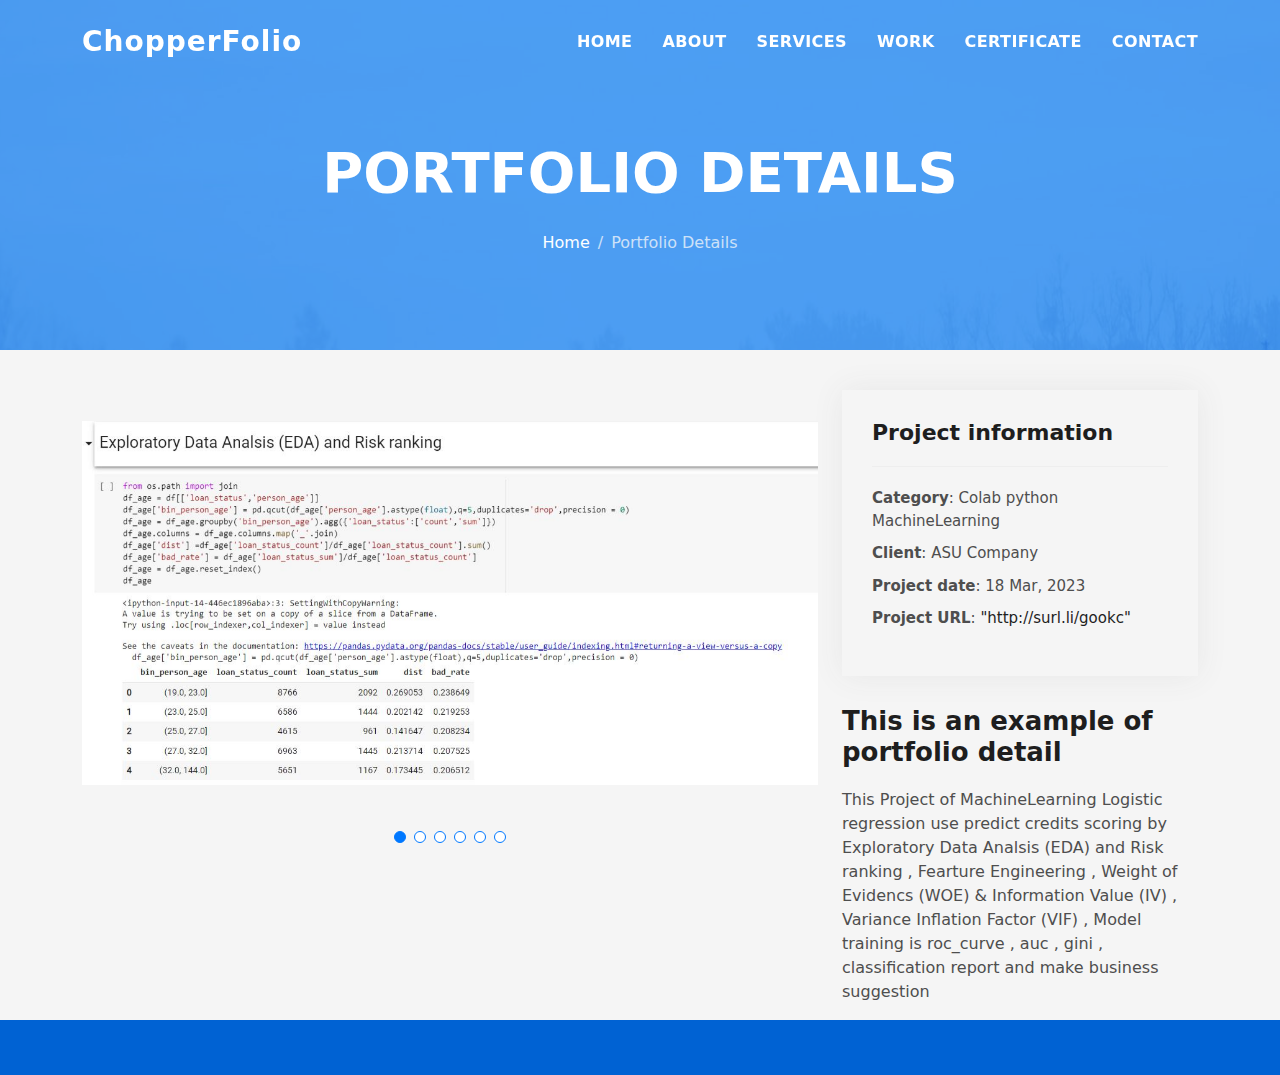
==== colab-python.html @ 584f1929 "Update colab-python.html" ====
<!DOCTYPE html>
<html lang="en">

<head>
  <meta charset="utf-8">
  <meta content="width=device-width, initial-scale=1.0" name="viewport">

  <title>DevFolio Bootstrap Portfolio Template - Portfolio Details</title>
  <meta content="" name="description">
  <meta content="" name="keywords">

  <!-- Favicons -->
  <link href="assets/img/favicon.png" rel="icon">
  <link href="assets/img/apple-touch-icon.png" rel="apple-touch-icon">

  <!-- Vendor CSS Files -->
  <link href="assets/vendor/bootstrap/css/bootstrap.min.css" rel="stylesheet">
  <link href="assets/vendor/bootstrap-icons/bootstrap-icons.css" rel="stylesheet">
  <link href="assets/vendor/glightbox/css/glightbox.min.css" rel="stylesheet">
  <link href="assets/vendor/swiper/swiper-bundle.min.css" rel="stylesheet">

  <!-- Template Main CSS File -->
  <link href="assets/css/style.css" rel="stylesheet">

  <!-- =======================================================
  * Template Name: DevFolio - v4.10.0
  * Template URL: https://bootstrapmade.com/devfolio-bootstrap-portfolio-html-template/
  * Author: BootstrapMade.com
  * License: https://bootstrapmade.com/license/
  ======================================================== -->
</head>

<body>

  <!-- ======= Header ======= -->
  <header id="header" class="fixed-top">
    <div class="container d-flex align-items-center justify-content-between">

      <h1 class="logo"><a href="index.html">ChopperFolio</a></h1>
      <!-- Uncomment below if you prefer to use an image logo -->
      <!-- <a href="index.html" class="logo"><img src="assets/img/logo.png" alt="" class="img-fluid"></a>-->

      <nav id="navbar" class="navbar">
        <ul>
          <li><a class="nav-link scrollto " href="#hero">Home</a></li>
          <li><a class="nav-link scrollto" href="#about">About</a></li>
          <li><a class="nav-link scrollto" href="#services">Services</a></li>
          <li><a class="nav-link scrollto " href="#work">Work</a></li>
          <li><a class="nav-link scrollto " href="#blog">CERTIFICATE</a></li>
          <!--li class="dropdown"><a href="#"><span>Drop Down</span> <i class="bi bi-chevron-down"></i></a>
            <ul>
              <li><a href="#">Drop Down 1</a></li>
              <li class="dropdown"><a href="#"><span>Deep Drop Down</span> <i class="bi bi-chevron-right"></i></a>
                <ul>
                  <li><a href="#">Deep Drop Down 1</a></li>
                  <li><a href="#">Deep Drop Down 2</a></li>
                  <li><a href="#">Deep Drop Down 3</a></li>
                  <li><a href="#">Deep Drop Down 4</a></li>
                  <li><a href="#">Deep Drop Down 5</a></li>
                </ul>
              </li>
              <li><a href="#">Drop Down 2</a></li>
              <li><a href="#">Drop Down 3</a></li>
              <li><a href="#">Drop Down 4</a></li>
            </ul>
          </li-->
          <li><a class="nav-link scrollto" href="#contact">Contact</a></li>
        </ul>
        <i class="bi bi-list mobile-nav-toggle"></i>
      </nav><!-- .navbar -->

    </div>
  </header><!-- End Header -->

  <div class="hero hero-single route bg-image" style="background-image: url(assets/img/overlay-bg.jpg)">
    <div class="overlay-mf"></div>
    <div class="hero-content display-table">
      <div class="table-cell">
        <div class="container">
          <h2 class="hero-title mb-4">Portfolio Details</h2>
          <ol class="breadcrumb d-flex justify-content-center">
            <li class="breadcrumb-item">
              <a href="#">Home</a>
            </li>
            <li class="breadcrumb-item active">Portfolio Details</li>
          </ol>
        </div>
      </div>
    </div>
  </div>

  <main id="main">

    <!-- ======= Portfolio Details Section ======= -->
    <section id="portfolio-details" class="portfolio-details">
      <div class="container">

        <div class="row gy-4">

          <div class="col-lg-8">
            <div class="portfolio-details-slider swiper">
              <div class="swiper-wrapper align-items-center">

                <div class="swiper-slide">
                  <img src="assets/img/EDA&Risk1.jpg" alt="">
                </div>

                <div class="swiper-slide">
                  <img src="assets/img/Feature_eng1.jpg" alt="">
                </div>

                <div class="swiper-slide">
                  <img src="assets/img/IV_predict1.jpg" alt="">
                </div>

                <div class="swiper-slide">
                  <img src="assets/img/VIF Factor1.jpg" alt="">
                </div>

                <div class="swiper-slide">
                  <img src="assets/img/report1.jpg" alt="">
                </div>

                <div class="swiper-slide">
                  <img src="assets/img/suggest1.jpg" alt="">
                </div>

              </div>
              <div class="swiper-pagination"></div>
            </div>
          </div>

          <div class="col-lg-4">
            <div class="portfolio-info">
              <h3>Project information</h3>
              <ul>
                <li><strong>Category</strong>: Colab python MachineLearning</li>
                <li><strong>Client</strong>: ASU Company</li>
                <li><strong>Project date</strong>: 18 Mar, 2023</li>
                <li><strong>Project URL</strong>: <a href=>"http://surl.li/gookc"</a></li>
              </ul>
            </div>
            <div class="portfolio-description">
              <h2>This is an example of portfolio detail</h2>
              <p>
                This Project of MachineLearning Logistic regression use predict credits scoring by Exploratory Data Analsis (EDA) and Risk ranking , Fearture Engineering , 
                Weight of Evidencs (WOE) & Information Value (IV) , Variance Inflation Factor (VIF) , Model training is roc_curve , auc , gini , classification report and make
                business suggestion
              </p>
            </div>
          </div>

        </div>

      </div>
    </section><!-- End Portfolio Details Section -->

  </main><!-- End #main -->

  <!-- ======= Footer ======= -->
  <footer>
    <div class="container">
      <div class="row">
        <div class="col-sm-12">
          <div class="copyright-box">
            <p class="copyright"><strong></strong></p>
            <div class="credits"><a href=""></a>
            </div>
          </div>
        </div>
      </div>
    </div>
  </footer><!-- End  Footer -->

  <div id="preloader"></div>
  <a href="#" class="back-to-top d-flex align-items-center justify-content-center"><i class="bi bi-arrow-up-short"></i></a>

  <!-- Vendor JS Files -->
  <script src="assets/vendor/purecounter/purecounter_vanilla.js"></script>
  <script src="assets/vendor/bootstrap/js/bootstrap.bundle.min.js"></script>
  <script src="assets/vendor/glightbox/js/glightbox.min.js"></script>
  <script src="assets/vendor/swiper/swiper-bundle.min.js"></script>
  <script src="assets/vendor/typed.js/typed.min.js"></script>
  <script src="assets/vendor/php-email-form/validate.js"></script>

  <!-- Template Main JS File -->
  <script src="assets/js/main.js"></script>

</body>

</html>
---- assets/css/style.css ----
/**
* Template Name: DevFolio - v4.10.0
* Template URL: https://bootstrapmade.com/devfolio-bootstrap-portfolio-html-template/
* Author: BootstrapMade.com
* License: https://bootstrapmade.com/license/
*/

/*--------------------------------------------------------------
# General
--------------------------------------------------------------*/
body {
  background-color: #f5f5f5;
  color: #4e4e4e;
}

h1,
h2,
h3,
h4,
h5,
h6 {
  color: #1e1e1e;
}

a {
  color: #1e1e1e;
  text-decoration: none;
  transition: all 0.5s ease-in-out;
}

a:hover {
  color: #0078ff;
  text-decoration: none;
  transition: all 0.5s ease-in-out;
}

.p-r {
  position: relative;
}

.color-a {
  text-decoration: none;
  color: #0078ff;
}

.color-d {
  color: #f5f5f5;
}

.color-text-a {
  text-decoration: none;
  color: #4e4e4e;
}

.box-shadow,
.card-blog,
.work-box,
.service-box,
.paralax-mf {
  box-shadow: 0 13px 8px -10px rgba(0, 0, 0, 0.1);
}

.box-shadow-a,
.button:hover {
  text-decoration: none;
  box-shadow: 0 0 0 4px #cde1f8;
}

.display-5 {
  font-size: 2.5rem;
  font-weight: 300;
  line-height: 1.1;
}

.display-6 {
  font-size: 2rem;
  font-weight: 300;
  line-height: 1.1;
}

.avatar {
  width: 32px;
  height: 32px;
  margin-right: 4px;
  overflow: hidden;
}

.bg-image {
  background-repeat: no-repeat;
  background-attachment: fixed;
  background-size: cover;
  background-position: center center;
}

@media (max-width: 1024px) {
  .bg-image {
    background-attachment: scroll;
  }
}

.overlay-mf {
  background-color: #0078ff;
}

.overlay-mf {
  position: absolute;
  top: 0;
  left: 0px;
  padding: 0;
  height: 100%;
  width: 100%;
  opacity: 0.7;
}

.paralax-mf {
  position: relative;
  padding: 8rem 0;
}

.display-table {
  width: 100%;
  height: 100%;
  display: table;
}

.table-cell {
  display: table-cell;
  vertical-align: middle;
}

/*--/ Sections /--*/
.sect-4 {
  padding: 4rem 0;
}

.sect-pt4 {
  padding-top: 4rem;
}

.sect-mt4 {
  margin-top: 4rem;
}

/*--/ Title s /--*/
.title-s {
  font-weight: 600;
  color: #1e1e1e;
  font-size: 1.1rem;
}

/*--/ Title A /--*/
.title-box {
  margin-bottom: 4rem;
}

.title-a {
  text-decoration: none;
  font-size: 3rem;
  font-weight: bold;
  text-transform: uppercase;
}

.subtitle-a {
  text-decoration: none;
  color: #4e4e4e;
}

.line-mf {
  width: 40px;
  height: 5px;
  background-color: #0078ff;
  margin: 0 auto;
}

/*--/ Title Left /--*/
.title-box-2 {
  margin-bottom: 3rem;
}

.title-left {
  font-size: 2rem;
  position: relative;
}

.title-left:before {
  content: "";
  position: absolute;
  height: 3px;
  background-color: #0078ff;
  width: 100px;
  bottom: -12px;
}

/*------/ Box /------*/
.box-pl2 {
  padding-left: 2rem;
}

.box-shadow-full {
  padding: 3rem 1.25rem;
  position: relative;
  background-color: #fff;
  margin-bottom: 3rem;
  z-index: 2;
  box-shadow: 0 1px 1px 0 rgba(0, 0, 0, 0.06), 0 2px 5px 0 rgba(0, 0, 0, 0.2);
}

@media (min-width: 768px) {
  .box-shadow-full {
    padding: 3rem;
  }
}

/*------/ Socials /------*/
.socials {
  padding: 1.5rem 0;
}

.socials ul li {
  display: inline-block;
}

.socials .ico-circle {
  height: 40px;
  width: 40px;
  font-size: 1.2rem;
  border-radius: 50%;
  line-height: 1.6;
  margin: 0 15px 0 0;
  box-shadow: 0 0 0 3px #0078ff;
  transition: all 500ms ease;
}

.socials .ico-circle:hover {
  background-color: #0078ff;
  color: #fff;
  box-shadow: 0 0 0 3px #cde1f8;
  transition: all 500ms ease;
}

/*------/ Ul resect /------*/
.ul-resect,
.widget-tags ul,
.widget-sidebar .list-sidebar,
.box-comments .list-comments,
.blog-wrapper .post-meta ul,
.list-ico,
.socials ul {
  list-style: none;
  padding-left: 0;
  margin-bottom: 0;
}

.list-ico {
  line-height: 2;
}

.list-ico span {
  color: #0078ff;
  margin-right: 10px;
}

/*------/ Ico Circle /------*/
.ico-circle {
  height: 100px;
  width: 100px;
  font-size: 2rem;
  border-radius: 50%;
  line-height: 1.55;
  margin: 0 auto;
  text-align: center;
  box-shadow: 0 0 0 10px #0078ff;
  display: block;
}

/*------/ Owl Carousel /------*/
.owl-theme .owl-dots {
  text-align: center;
  margin-top: 18px;
}

.owl-theme .owl-dots .owl-dot {
  display: inline-block;
}

.owl-theme .owl-dots .owl-dot span {
  width: 18px;
  height: 7px;
  margin: 5px 5px;
  background: #cde1f8;
  border: 0px solid #cde1f8;
  display: block;
  transition: all 0.6s ease-in-out;
  cursor: pointer;
}

.owl-theme .owl-dots .owl-dot:hover span {
  background-color: #cde1f8;
}

.owl-theme .owl-dots .owl-dot.active span {
  background-color: #1B1B1B;
  width: 25px;
}

/*--/ Scrolltop s /--*/
.scrolltop-mf {
  position: relative;
  display: none;
}

.scrolltop-mf span {
  z-index: 999;
  position: fixed;
  width: 42px;
  height: 42px;
  background-color: #0078ff;
  opacity: 0.7;
  font-size: 1.6rem;
  line-height: 1.5;
  text-align: center;
  color: #fff;
  top: auto;
  left: auto;
  right: 30px;
  bottom: 50px;
  cursor: pointer;
  border-radius: 50%;
}

/*--------------------------------------------------------------
# Back to top button
--------------------------------------------------------------*/
.back-to-top {
  position: fixed;
  visibility: hidden;
  opacity: 0;
  right: 15px;
  bottom: 15px;
  z-index: 996;
  background: #0078ff;
  width: 40px;
  height: 40px;
  border-radius: 50px;
  transition: all 0.4s;
}

.back-to-top i {
  font-size: 28px;
  color: #fff;
  line-height: 0;
}

.back-to-top:hover {
  background: #298eff;
  color: #fff;
}

.back-to-top.active {
  visibility: visible;
  opacity: 1;
}

/*------/ Prelaoder /------*/
#preloader {
  position: fixed;
  top: 0;
  left: 0;
  right: 0;
  bottom: 0;
  z-index: 9999;
  overflow: hidden;
  background: #fff;
}

#preloader:before {
  content: "";
  position: fixed;
  top: calc(50% - 30px);
  left: calc(50% - 30px);
  border: 6px solid #f2f2f2;
  border-top: 6px solid #0078ff;
  border-radius: 50%;
  width: 60px;
  height: 60px;
  -webkit-animation: animate-preloader 1s linear infinite;
  animation: animate-preloader 1s linear infinite;
}

@-webkit-keyframes animate-preloader {
  0% {
    transform: rotate(0deg);
  }

  100% {
    transform: rotate(360deg);
  }
}

@keyframes animate-preloader {
  0% {
    transform: rotate(0deg);
  }

  100% {
    transform: rotate(360deg);
  }
}

/*------/ Button /------*/
.button {
  display: inline-block;
  padding: 0.3rem 0.6rem;
  text-align: center;
  vertical-align: middle;
  -webkit-user-select: none;
  -moz-user-select: none;
  user-select: none;
  font-size: 1rem;
  border-radius: 0.3rem;
  border: 1px solid transparent;
  transition: all 500ms ease;
  cursor: pointer;
}

.button:focus {
  outline: 0;
}

.button:hover {
  background-color: #0062d3;
  color: #fff;
  transition: all 500ms ease;
}

.button-a {
  text-decoration: none;
  background-color: #0078ff;
  color: #fff;
  border-color: #cde1f8;
}

.button-big {
  padding: 0.9rem 2.3rem;
  font-size: 1.2rem;
}

.button-rouded {
  border-radius: 5rem;
}

.btn-lg {
  padding: 0.5rem 1rem;
  font-size: 1.25rem;
  line-height: 1.5;
  border-radius: 0.3rem;
}

/*--------------------------------------------------------------
# Header
--------------------------------------------------------------*/
#header {
  transition: all 0.5s;
  z-index: 997;
  padding: 20px 0;
}

#header .logo {
  font-size: 28px;
  margin: 0;
  padding: 0;
  font-weight: 600;
  letter-spacing: 1px;
}

#header .logo a {
  color: #fff;
}

#header .logo img {
  max-height: 40px;
}

#header.header-scrolled {
  background: rgba(0, 0, 0, 0.9);
  padding: 12px 0;
}

/*--------------------------------------------------------------
# Navigation Menu
--------------------------------------------------------------*/
/**
* Desktop Navigation 
*/
.navbar {
  padding: 0;
}

.navbar ul {
  margin: 0;
  padding: 0;
  display: flex;
  list-style: none;
  align-items: center;
}

.navbar li {
  position: relative;
}

.navbar>ul>li {
  white-space: nowrap;
  padding: 10px 0 10px 30px;
}

.navbar a,
.navbar a:focus {
  display: flex;
  align-items: center;
  justify-content: space-between;
  color: #fff;
  font-size: 16px;
  font-weight: 600;
  padding: 0;
  white-space: nowrap;
  transition: 0.3s;
  letter-spacing: 0.4px;
  position: relative;
  text-transform: uppercase;
}

.navbar a i,
.navbar a:focus i {
  font-size: 12px;
  line-height: 0;
  margin-left: 5px;
}

.navbar>ul>li>a:before {
  content: "";
  position: absolute;
  width: 100%;
  height: 2px;
  bottom: -6px;
  left: 0;
  width: 0;
  background-color: #fff;
  visibility: hidden;
  transition: all 0.3s ease-in-out 0s;
}

.navbar a:hover:before,
.navbar li:hover>a:before,
.navbar .active:before {
  visibility: visible;
  width: 80%;
}

.navbar a:hover,
.navbar .active,
.navbar .active:focus,
.navbar li:hover>a {
  color: #fff;
}

.navbar .dropdown ul {
  display: block;
  position: absolute;
  left: 30px;
  top: calc(100% + 30px);
  margin: 0;
  padding: 10px 0;
  z-index: 99;
  opacity: 0;
  visibility: hidden;
  background: #fff;
  box-shadow: 0px 0px 30px rgba(127, 137, 161, 0.25);
  transition: 0.3s;
}

.navbar .dropdown ul li {
  min-width: 200px;
}

.navbar .dropdown ul a {
  padding: 10px 20px;
  font-size: 14px;
  text-transform: none;
  color: #4e4e4e;
}

.navbar .dropdown ul a i {
  font-size: 12px;
}

.navbar .dropdown ul a:hover,
.navbar .dropdown ul .active:hover,
.navbar .dropdown ul li:hover>a {
  color: #0078ff;
}

.navbar .dropdown:hover>ul {
  opacity: 1;
  top: 100%;
  visibility: visible;
}

.navbar .dropdown .dropdown ul {
  top: 0;
  left: calc(100% - 30px);
  visibility: hidden;
}

.navbar .dropdown .dropdown:hover>ul {
  opacity: 1;
  top: 0;
  left: 100%;
  visibility: visible;
}

@media (max-width: 1366px) {
  .navbar .dropdown .dropdown ul {
    left: -90%;
  }

  .navbar .dropdown .dropdown:hover>ul {
    left: -100%;
  }
}

/**
* Mobile Navigation 
*/
.mobile-nav-toggle {
  color: #fff;
  font-size: 28px;
  cursor: pointer;
  display: none;
  line-height: 0;
  transition: 0.5s;
}

@media (max-width: 991px) {
  .mobile-nav-toggle {
    display: block;
  }

  .navbar ul {
    display: none;
  }
}

.navbar-mobile {
  position: fixed;
  overflow: hidden;
  top: 0;
  right: 0;
  left: 0;
  bottom: 0;
  background: rgba(78, 78, 78, 0.9);
  transition: 0.3s;
  z-index: 999;
}

.navbar-mobile .mobile-nav-toggle {
  position: absolute;
  top: 15px;
  right: 15px;
}

.navbar-mobile ul {
  display: block;
  position: absolute;
  top: 55px;
  right: 15px;
  bottom: 15px;
  left: 15px;
  padding: 10px 0;
  background-color: #fff;
  overflow-y: auto;
  transition: 0.3s;
}

.navbar-mobile>ul>li {
  padding: 0;
}

.navbar-mobile a:hover:before,
.navbar-mobile li:hover>a:before,
.navbar-mobile .active:before {
  visibility: hidden;
}

.navbar-mobile a,
.navbar-mobile a:focus {
  padding: 10px 20px;
  font-size: 15px;
  color: #4e4e4e;
}

.navbar-mobile a:hover,
.navbar-mobile .active,
.navbar-mobile li:hover>a {
  color: #0078ff;
}

.navbar-mobile .getstarted,
.navbar-mobile .getstarted:focus {
  margin: 15px;
}

.navbar-mobile .dropdown ul {
  position: static;
  display: none;
  margin: 10px 20px;
  padding: 10px 0;
  z-index: 99;
  opacity: 1;
  visibility: visible;
  background: #fff;
  box-shadow: 0px 0px 30px rgba(127, 137, 161, 0.25);
}

.navbar-mobile .dropdown ul li {
  min-width: 200px;
}

.navbar-mobile .dropdown ul a {
  padding: 10px 20px;
}

.navbar-mobile .dropdown ul a i {
  font-size: 12px;
}

.navbar-mobile .dropdown ul a:hover,
.navbar-mobile .dropdown ul .active:hover,
.navbar-mobile .dropdown ul li:hover>a {
  color: #0078ff;
}

.navbar-mobile .dropdown>.dropdown-active {
  display: block;
}

/*--------------------------------------------------------------
# Hero Section
--------------------------------------------------------------*/
.hero {
  height: 100vh;
  position: relative;
  color: #fff;
}

.hero .hero-content {
  text-align: center;
  position: absolute;
}

.hero .overlay-itro {
  background-color: rgba(0, 0, 0, 0.6);
  position: absolute;
  top: 0;
  left: 0px;
  padding: 0;
  height: 100%;
  width: 100%;
  opacity: 0.9;
}

.hero .hero-title {
  color: #fff;
  font-weight: 600;
  font-size: 3rem;
}

@media (min-width: 768px) {
  .hero .hero-title {
    font-size: 4.5rem;
  }
}

.hero .hero-subtitle {
  font-size: 1.5rem;
  font-weight: 600;
}

@media (min-width: 768px) {
  .hero .hero-subtitle {
    font-size: 2.5rem;
  }
}

.hero .text-slider-items {
  display: none;
}

.hero-single {
  height: 350px;
}

.hero-single .hero-content {
  margin-top: 30px;
}

.hero-single .hero-title {
  text-transform: uppercase;
  font-size: 3rem;
}

@media (min-width: 768px) {
  .hero-single .hero-title {
    font-size: 3.5rem;
  }
}

.hero-single .breadcrumb {
  background-color: transparent;
  color: #0078ff;
}

.hero-single .breadcrumb .breadcrumb-item:before {
  color: #cde1f8;
}

.hero-single .breadcrumb .breadcrumb-item.active {
  color: #cde1f8;
}

.hero-single .breadcrumb a {
  color: #fff;
}

/*--------------------------------------------------------------
# About
--------------------------------------------------------------*/
.about-mf .box-shadow-full {
  padding-top: 4rem;
  padding-bottom: 4rem;
}

.about-mf .about-img {
  margin-bottom: 2rem;
}

.about-mf .about-img img {
  margin-left: 10px;
}

@media (min-width: 767px) {
  .about-mf .box-pl2 {
    margin-top: 3rem;
    padding-left: 0rem;
  }
}

.skill-mf span {
  color: #4e4e4e;
}

.skill-mf .progress {
  background-color: #cde1f8;
  margin: 0.5rem 0 1.2rem 0;
  border-radius: 0;
  height: 0.7rem;
}

.skill-mf .progress .progress-bar {
  height: 0.7rem;
  background-color: #0078ff;
}

/*--------------------------------------------------------------
# Services
--------------------------------------------------------------*/
.service-box {
  background-color: #fff;
  padding: 2.5rem 1.3rem;
  border-radius: 1rem;
  margin-bottom: 3rem;
  text-align: center;
}

.service-box:hover .ico-circle {
  transition: all 500ms ease;
  color: #fff;
  background-color: #0078ff;
  box-shadow: 0 0 0 10px #cde1f8;
}

.service-box .service-ico {
  margin-bottom: 1rem;
  color: #1e1e1e;
}

.service-box .ico-circle {
  transition: all 500ms ease;
  display: inline-flex;
  align-items: center;
  justify-content: center;
}

.service-box .ico-circle i {
  line-height: 0;
  font-size: 40px;
}

.service-box .s-title {
  font-size: 1.4rem;
  text-transform: uppercase;
  text-align: center;
  padding: 0.4rem 0;
}

.service-box .s-description {
  color: #4e4e4e;
}

/*--------------------------------------------------------------
# Counter
--------------------------------------------------------------*/
.counter-box {
  color: #fff;
  text-align: center;
}

@media (min-width: 577px) {
  .counter-box {
    margin-bottom: 1.8rem;
  }
}

.counter-ico {
  margin-bottom: 1rem;
}

.counter-ico .ico-circle {
  height: 60px;
  width: 60px;
  line-height: 1.5;
  box-shadow: 0 0 0 10px #cde1f8;
}

.counter-num .counter {
  font-size: 2rem;
  margin-bottom: 0;
}

/*--------------------------------------------------------------
# Portfolio
--------------------------------------------------------------*/
.work-box {
  margin-bottom: 3rem;
  -webkit-backface-visibility: hidden;
  backface-visibility: hidden;
  background-color: #fff;
}

.work-box:hover img {
  transform: scale(1.3);
}

.work-img {
  display: block;
  overflow: hidden;
}

.work-img img {
  transition: all 1s;
}

.work-content {
  padding: 2rem 3% 1rem 4%;
}

.work-content .w-more {
  color: #4e4e4e;
  font-size: 0.8rem;
}

.work-content .w-more .w-ctegory {
  color: #0078ff;
}

.work-content .w-like {
  font-size: 2.5rem;
  color: #0078ff;
  float: right;
}

.work-content .w-like a {
  color: #0078ff;
}

.work-content .w-like .num-like {
  font-size: 0.7rem;
}

.w-title {
  font-size: 1.2rem;
}

/*--------------------------------------------------------------
# Portfolio Details
--------------------------------------------------------------*/
.portfolio-details {
  padding-top: 40px;
}

.portfolio-details .portfolio-details-slider img {
  width: 100%;
}

.portfolio-details .portfolio-details-slider .swiper-pagination {
  margin-top: 20px;
  position: relative;
}

.portfolio-details .portfolio-details-slider .swiper-pagination .swiper-pagination-bullet {
  width: 12px;
  height: 12px;
  background-color: #fff;
  opacity: 1;
  border: 1px solid #0078ff;
}

.portfolio-details .portfolio-details-slider .swiper-pagination .swiper-pagination-bullet-active {
  background-color: #0078ff;
}

.portfolio-details .portfolio-info {
  padding: 30px;
  box-shadow: 0px 0 30px rgba(78, 78, 78, 0.08);
}

.portfolio-details .portfolio-info h3 {
  font-size: 22px;
  font-weight: 700;
  margin-bottom: 20px;
  padding-bottom: 20px;
  border-bottom: 1px solid #eee;
}

.portfolio-details .portfolio-info ul {
  list-style: none;
  padding: 0;
  font-size: 15px;
}

.portfolio-details .portfolio-info ul li+li {
  margin-top: 10px;
}

.portfolio-details .portfolio-description {
  padding-top: 30px;
}

.portfolio-details .portfolio-description h2 {
  font-size: 26px;
  font-weight: 700;
  margin-bottom: 20px;
}

.portfolio-details .portfolio-description p {
  padding: 0;
}

/*--------------------------------------------------------------
# Testimonials
--------------------------------------------------------------*/
.testimonial-box {
  color: #fff;
  text-align: center;
}

.testimonial-box .author-test {
  margin-top: 1rem;
}

.testimonial-box .author-test img {
  margin: 0 auto;
}

.testimonial-box .author {
  color: #fff;
  text-transform: uppercase;
  font-weight: 600;
  margin: 1rem 0;
  display: block;
  font-size: 1.4rem;
}

.testimonial-box .comit {
  font-size: 2rem;
  color: #0078ff;
  background-color: #fff;
  width: 52px;
  height: 52px;
  display: block;
  margin: 0 auto;
  border-radius: 50%;
  line-height: 1.6;
}

@media (min-width: 768px) {
  .testimonial-box .description {
    padding: 0 5rem;
  }
}

@media (min-width: 992px) {
  .testimonial-box .description {
    padding: 0 8rem;
  }
}

@media (min-width: 1200px) {
  .testimonial-box .description {
    padding: 0 13rem;
  }
}

.swiper-pagination {
  margin-top: 20px;
  position: relative;
}

.swiper-pagination .swiper-pagination-bullet {
  width: 12px;
  height: 12px;
  background-color: rgba(255, 255, 255, 0.4);
  opacity: 1;
}

.swiper-pagination .swiper-pagination-bullet-active {
  background-color: #fff;
}

/*--------------------------------------------------------------
# Contact
--------------------------------------------------------------*/
.footer-paralax {
  padding: 4rem 0 0 0;
}

.contact-mf {
  margin-top: 4rem;
}

@media (min-width: 767px) {
  .contact-mf .box-pl2 {
    margin-top: 3rem;
    padding-left: 0rem;
  }
}

.php-email-form .error-message {
  display: none;
  color: #fff;
  background: #ed3c0d;
  text-align: center;
  padding: 15px;
  font-weight: 600;
}

.php-email-form .sent-message {
  display: none;
  color: #fff;
  background: #18d26e;
  text-align: center;
  padding: 15px;
  font-weight: 600;
}

.php-email-form .loading {
  display: none;
  background: #fff;
  text-align: center;
  padding: 15px;
}

.php-email-form .loading:before {
  content: "";
  display: inline-block;
  border-radius: 50%;
  width: 24px;
  height: 24px;
  margin: 0 10px -6px 0;
  border: 3px solid #18d26e;
  border-top-color: #eee;
  -webkit-animation: animate-loading 1s linear infinite;
  animation: animate-loading 1s linear infinite;
}

.php-email-form input,
.php-email-form textarea {
  border-radius: 0;
  box-shadow: none;
  font-size: 14px;
}

.php-email-form input:focus,
.php-email-form textarea:focus {
  border-color: #0078ff;
}

.php-email-form input {
  padding: 10px 15px;
}

.php-email-form textarea {
  padding: 12px 15px;
  margin-bottom: 0;
}

.php-email-form button[type=submit] {
  background: #0078ff;
  border: 0;
  padding: 10px 24px;
  color: #fff;
  transition: 0.4s;
}

.php-email-form button[type=submit]:hover {
  background: #3393ff;
}

@-webkit-keyframes animate-loading {
  0% {
    transform: rotate(0deg);
  }

  100% {
    transform: rotate(360deg);
  }
}

@keyframes animate-loading {
  0% {
    transform: rotate(0deg);
  }

  100% {
    transform: rotate(360deg);
  }
}

/*--------------------------------------------------------------
# Blog
--------------------------------------------------------------*/
@media (min-width: 767px) {
  .card-blog {
    margin-bottom: 3rem;
  }
}

.card-blog .card-body {
  position: relative;
}

.card-blog .card-category-box {
  position: absolute;
  text-align: center;
  top: -16px;
  left: 15px;
  right: 15px;
  line-height: 25px;
  overflow: hidden;
}

.card-blog .card-category {
  display: inline-block;
  color: #fff;
  padding: 0 15px 5px;
  overflow: hidden;
  background-color: #0078ff;
  border-radius: 4px;
}

.card-blog .card-category .category {
  color: #fff;
  display: inline-block;
  text-transform: uppercase;
  font-size: 0.7rem;
  letter-spacing: 0.1px;
  margin-bottom: 0;
}

.card-blog .card-title {
  font-size: 1.3rem;
  margin-top: 0.6rem;
}

.card-blog .card-description {
  color: #4e4e4e;
}

.card-blog .post-author {
  display: inline-block;
}

.card-blog .post-date {
  color: #4e4e4e;
  display: inline-block;
  float: right;
}

/*--------------------------------------------------------------
# Blog Single
--------------------------------------------------------------*/
.post-box,
.form-comments,
.box-comments,
.widget-sidebar {
  padding: 2rem;
  background-color: #fff;
  margin-bottom: 3rem;
}

@media (min-width: 768px) {

  .post-box,
  .form-comments,
  .box-comments,
  .widget-sidebar {
    padding: 3rem;
  }
}

.blog-wrapper .article-title {
  font-size: 1.5rem;
}

@media (min-width: 768px) {
  .blog-wrapper .article-title {
    font-size: 1.9rem;
  }
}

.blog-wrapper .post-meta {
  margin: 1rem 0;
}

.blog-wrapper .post-meta ul {
  border-left: 4px solid #0078ff;
  margin-top: 1rem;
}

.blog-wrapper .post-meta ul li {
  display: inline-block;
  margin-left: 15px;
}

.blog-wrapper .post-meta ul a {
  color: #0078ff;
}

.blog-wrapper .post-meta ul span {
  color: #1e1e1e;
}

.blog-wrapper .blockquote {
  border-left: 4px solid #0078ff;
  padding: 18px;
  font-style: italic;
}

/*------/ Comments /------*/
.box-comments .list-comments li {
  padding-bottom: 40px;
}

.box-comments .list-comments .comment-avatar {
  display: table-cell;
  vertical-align: top;
}

.box-comments .list-comments .comment-avatar img {
  width: 80px;
  height: 80px;
}

.box-comments .list-comments .comment-author {
  font-size: 1.3rem;
}

@media (min-width: 768px) {
  .box-comments .list-comments .comment-author {
    font-size: 1.5rem;
  }
}

.box-comments .list-comments .comment-details {
  display: table-cell;
  vertical-align: top;
  padding-left: 25px;
}

.box-comments .list-comments a {
  color: #0078ff;
}

.box-comments .list-comments span {
  color: #1e1e1e;
  font-style: italic;
}

.box-comments .comment-children {
  margin-left: 40px;
}

/*------/ Sidebar /------*/
.widget-sidebar .sidebar-title {
  font-size: 1.6rem;
  font-weight: 600;
  border-left: 5px solid #0078ff;
  padding-left: 15px;
  text-transform: uppercase;
  margin-bottom: 1.5rem;
}

.widget-sidebar .list-sidebar li {
  position: relative;
  padding: 6px 0 6px 24px;
}

.widget-sidebar .list-sidebar li:before {
  position: absolute;
  content: "";
  width: 10px;
  height: 1px;
  left: 0;
  background-color: #0078ff;
  top: 20px;
}

.sidebar-search input {
  background-color: #fff;
  border-radius: 0;
  transition: all 0.5s ease-in-out;
}

.sidebar-search .btn-search {
  background-color: #0078ff;
  border-color: #0078ff;
  border-radius: 0;
  padding-left: 20px;
  padding-right: 20px;
}

.widget-tags ul li {
  display: inline-block;
  background-color: #0078ff;
  padding: 0.2rem 0.6rem;
  margin-bottom: 0.5rem;
  border-radius: 15px;
}

.widget-tags ul li a {
  color: #fff;
}

/*--------------------------------------------------------------
# Footer
--------------------------------------------------------------*/
footer {
  text-align: center;
  color: #fff;
  padding: 25px 0;
  background: #0062d3;
}

footer .copyright {
  margin-bottom: 0.3rem;
}

footer .credits {
  margin-bottom: 0;
}

footer .credits a {
  color: #fff;
}
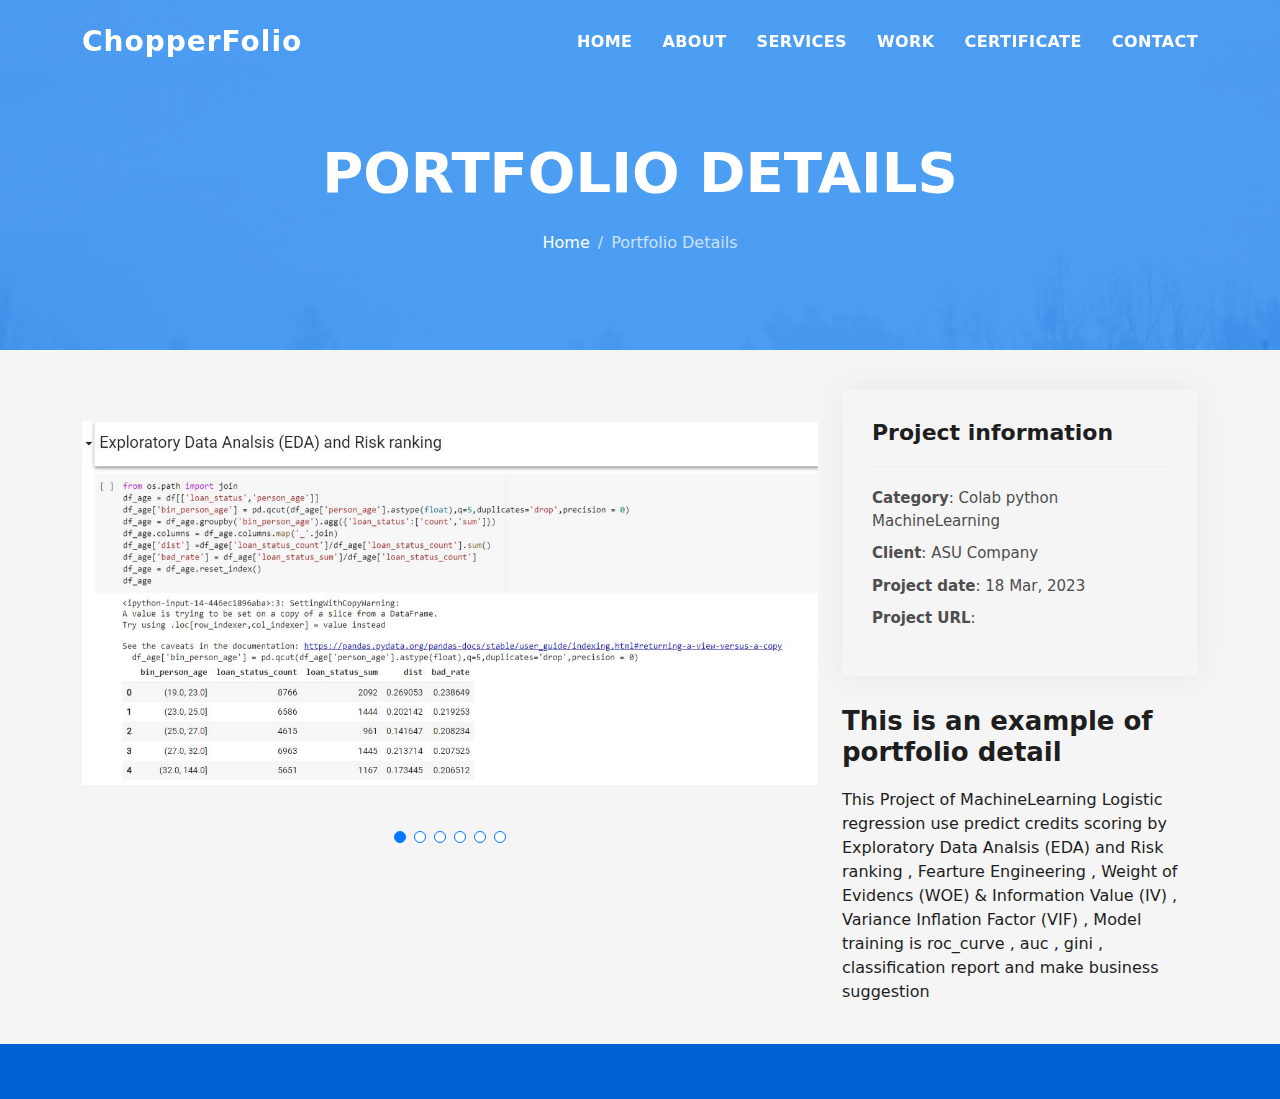
==== commit 96c6762b: "Update colab-python.html" ====
--- a/colab-python.html
+++ b/colab-python.html
@@ -137,7 +137,7 @@
                 <li><strong>Category</strong>: Colab python MachineLearning</li>
                 <li><strong>Client</strong>: ASU Company</li>
                 <li><strong>Project date</strong>: 18 Mar, 2023</li>
-                <li><strong>Project URL</strong>: <a href=>"http://surl.li/gookc"</a></li>
+                <li><strong>Project URL</strong>: <a href="http://surl.li/gookc"></li>
               </ul>
             </div>
             <div class="portfolio-description">
@@ -164,7 +164,8 @@
         <div class="col-sm-12">
           <div class="copyright-box">
             <p class="copyright"><strong></strong></p>
-            <div class="credits"><a href=""></a>
+            <div class="credits">
+              <a href=""></a>
             </div>
           </div>
         </div>
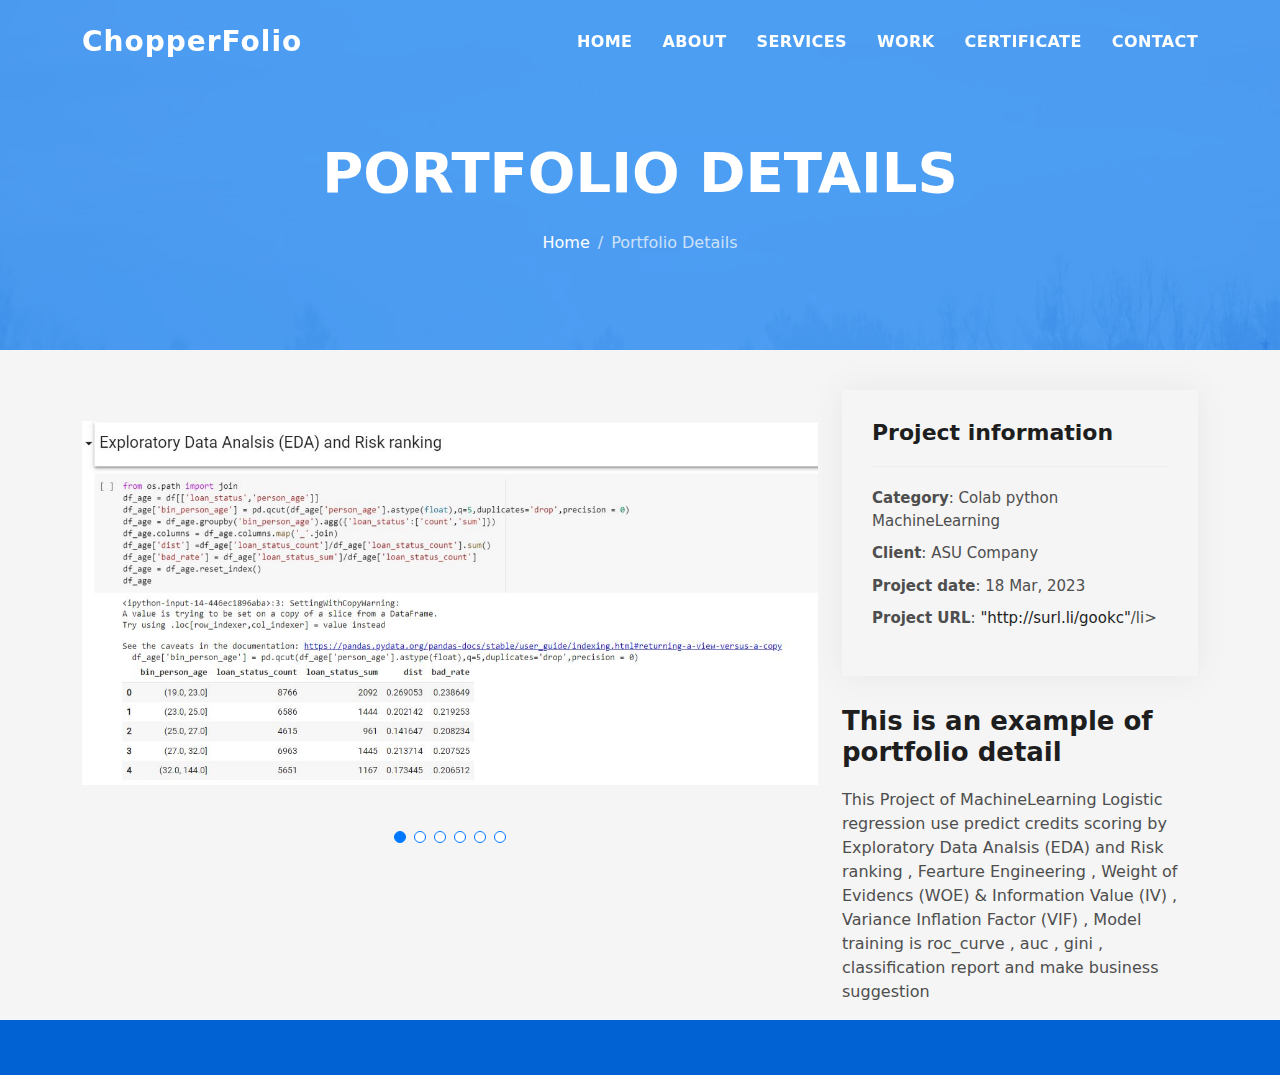
==== commit ad3700e7: "Update colab-python.html" ====
--- a/colab-python.html
+++ b/colab-python.html
@@ -137,7 +137,7 @@
                 <li><strong>Category</strong>: Colab python MachineLearning</li>
                 <li><strong>Client</strong>: ASU Company</li>
                 <li><strong>Project date</strong>: 18 Mar, 2023</li>
-                <li><strong>Project URL</strong>: <a href="http://surl.li/gookc"></li>
+                <li><strong>Project URL</strong>: <a href="http://surl.li/gookc">"http://surl.li/gookc"</a>/li>
               </ul>
             </div>
             <div class="portfolio-description">
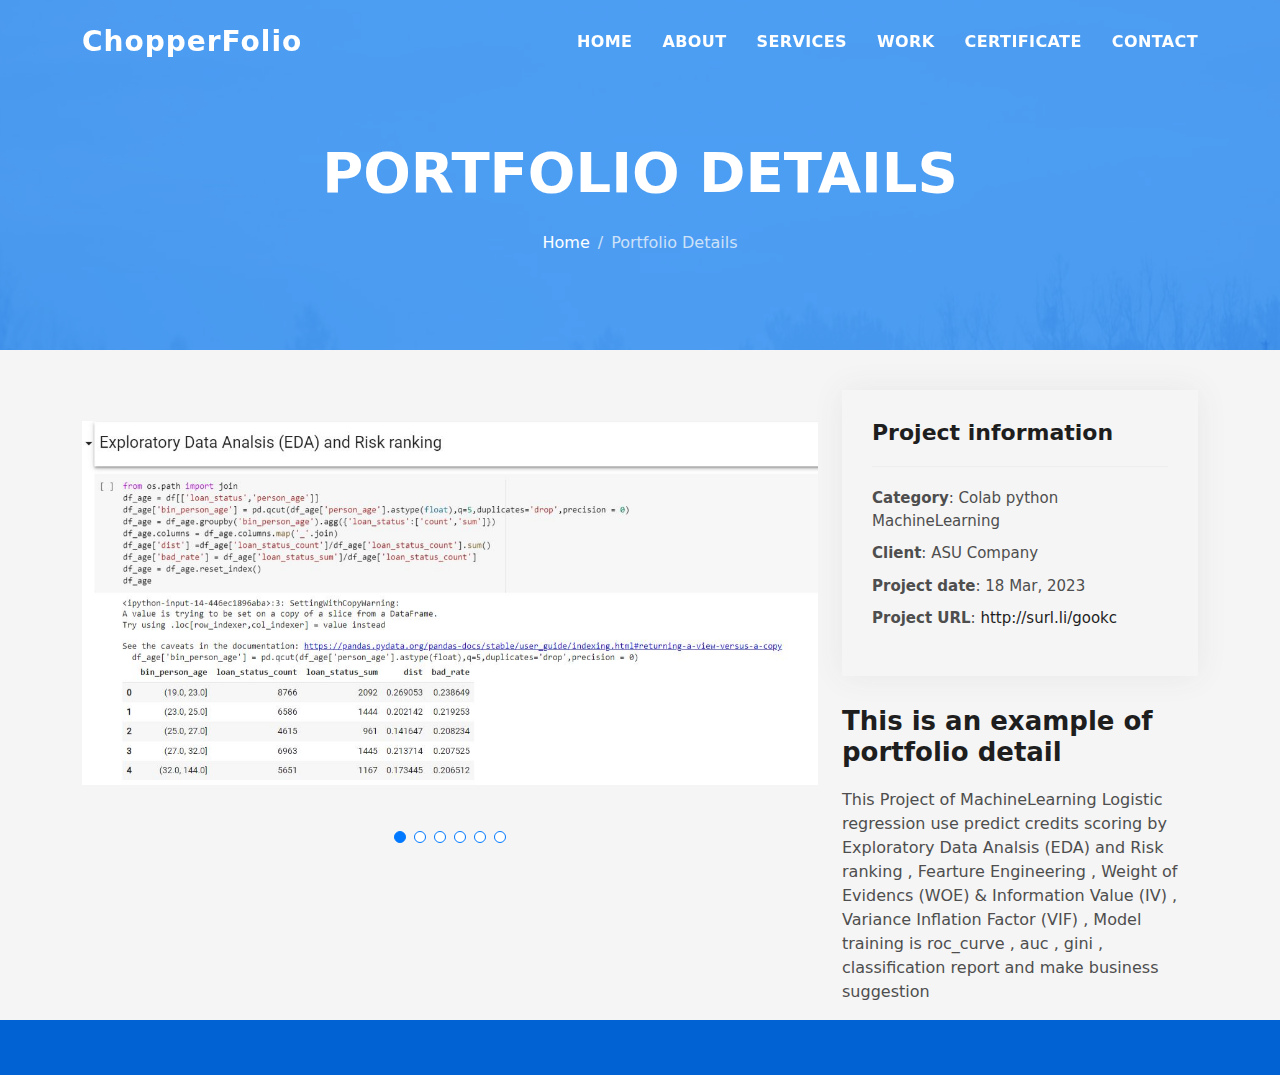
==== commit 3c282c08: "Update colab-python.html" ====
--- a/colab-python.html
+++ b/colab-python.html
@@ -137,7 +137,7 @@
                 <li><strong>Category</strong>: Colab python MachineLearning</li>
                 <li><strong>Client</strong>: ASU Company</li>
                 <li><strong>Project date</strong>: 18 Mar, 2023</li>
-                <li><strong>Project URL</strong>: <a href="http://surl.li/gookc">"http://surl.li/gookc"</a>/li>
+                <li><strong>Project URL</strong>: <a href="http://surl.li/gookc">http://surl.li/gookc</a></li>
               </ul>
             </div>
             <div class="portfolio-description">
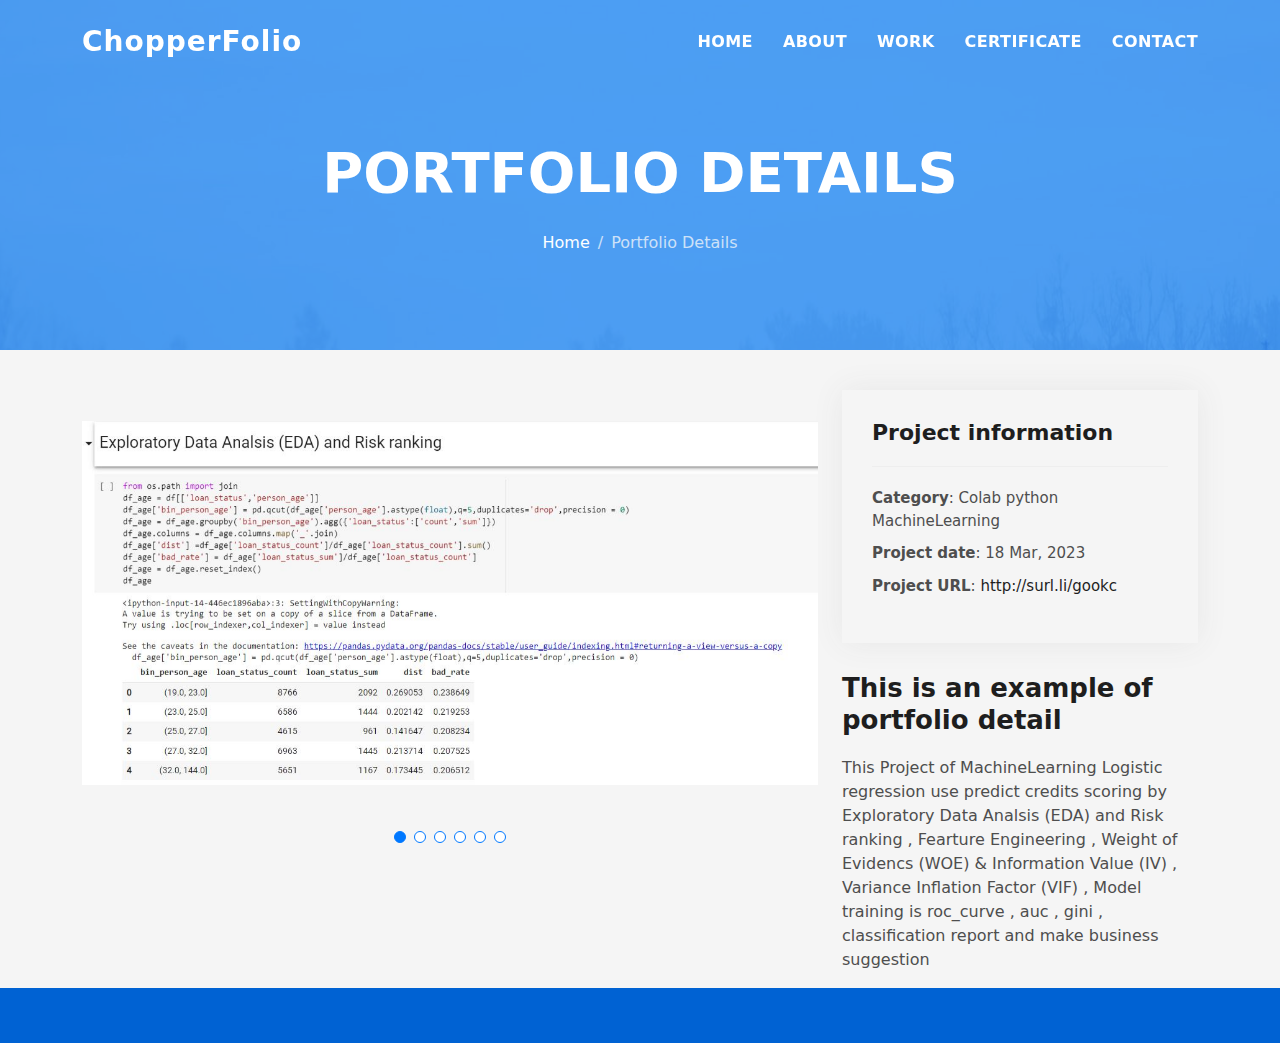
==== commit 35ea754e: "main" ====
--- a/colab-python.html
+++ b/colab-python.html
@@ -44,7 +44,7 @@
         <ul>
           <li><a class="nav-link scrollto " href="#hero">Home</a></li>
           <li><a class="nav-link scrollto" href="#about">About</a></li>
-          <li><a class="nav-link scrollto" href="#services">Services</a></li>
+          <!--li><a class="nav-link scrollto" href="#services">Services</a></li-->
           <li><a class="nav-link scrollto " href="#work">Work</a></li>
           <li><a class="nav-link scrollto " href="#blog">CERTIFICATE</a></li>
           <!--li class="dropdown"><a href="#"><span>Drop Down</span> <i class="bi bi-chevron-down"></i></a>
@@ -135,7 +135,7 @@
               <h3>Project information</h3>
               <ul>
                 <li><strong>Category</strong>: Colab python MachineLearning</li>
-                <li><strong>Client</strong>: ASU Company</li>
+                <!--li><strong>Client</strong>: ASU Company</li-->
                 <li><strong>Project date</strong>: 18 Mar, 2023</li>
                 <li><strong>Project URL</strong>: <a href="http://surl.li/gookc">http://surl.li/gookc</a></li>
               </ul>
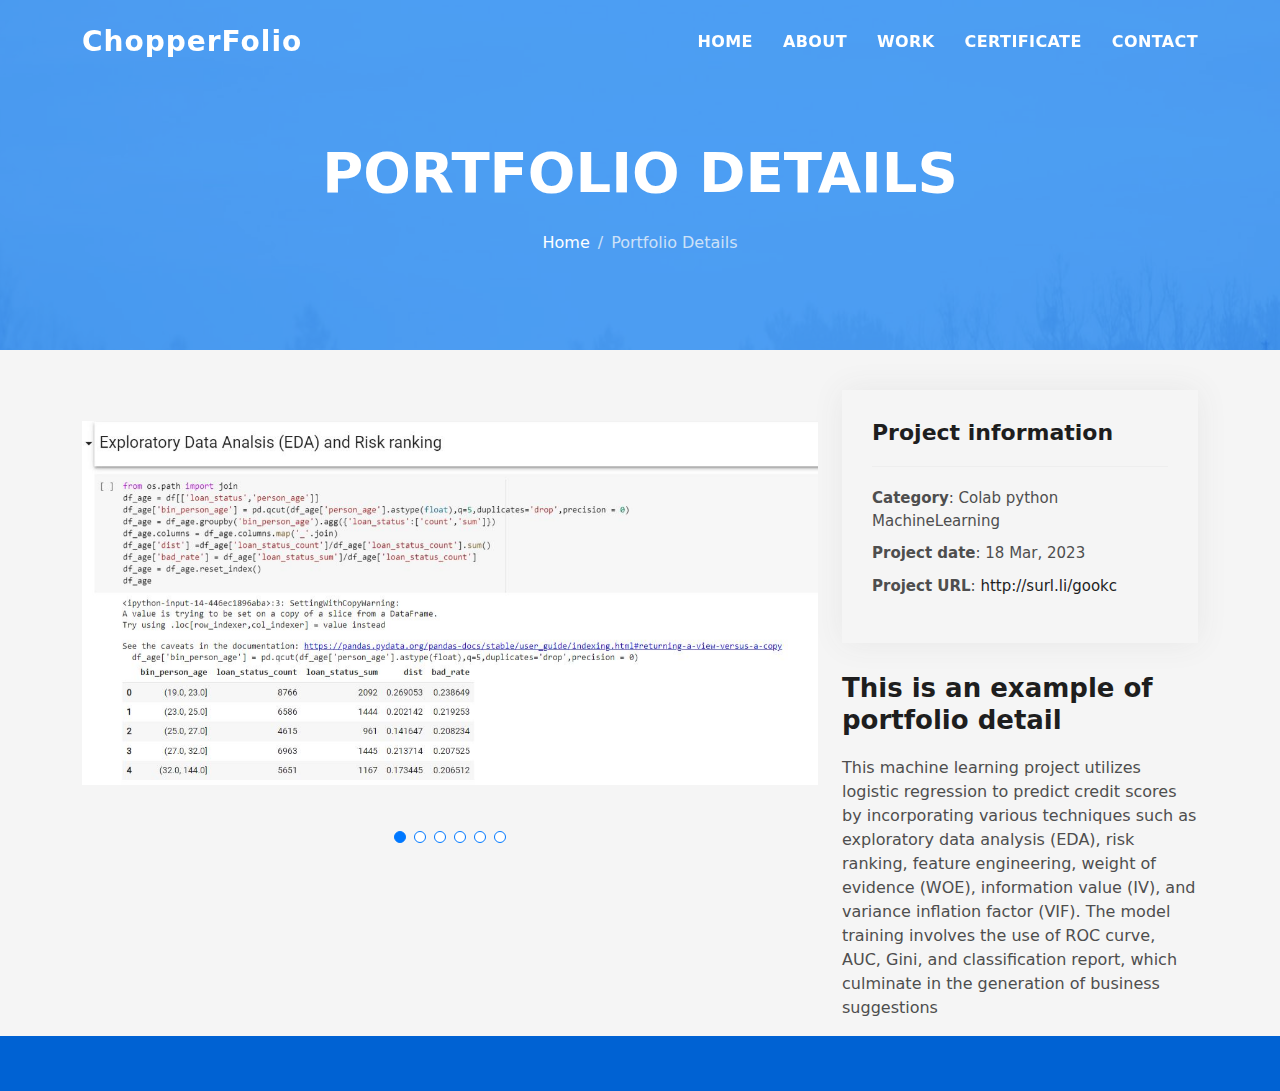
==== commit 079006d2: "Update colab-python.html" ====
--- a/colab-python.html
+++ b/colab-python.html
@@ -143,9 +143,10 @@
             <div class="portfolio-description">
               <h2>This is an example of portfolio detail</h2>
               <p>
-                This Project of MachineLearning Logistic regression use predict credits scoring by Exploratory Data Analsis (EDA) and Risk ranking , Fearture Engineering , 
-                Weight of Evidencs (WOE) & Information Value (IV) , Variance Inflation Factor (VIF) , Model training is roc_curve , auc , gini , classification report and make
-                business suggestion
+                This machine learning project utilizes logistic regression to predict credit scores by incorporating various techniques 
+                such as exploratory data analysis (EDA), risk ranking, feature engineering, weight of evidence (WOE), 
+                information value (IV), and variance inflation factor (VIF). The model training involves the use of ROC curve,
+                AUC, Gini, and classification report, which culminate in the generation of business suggestions
               </p>
             </div>
           </div>
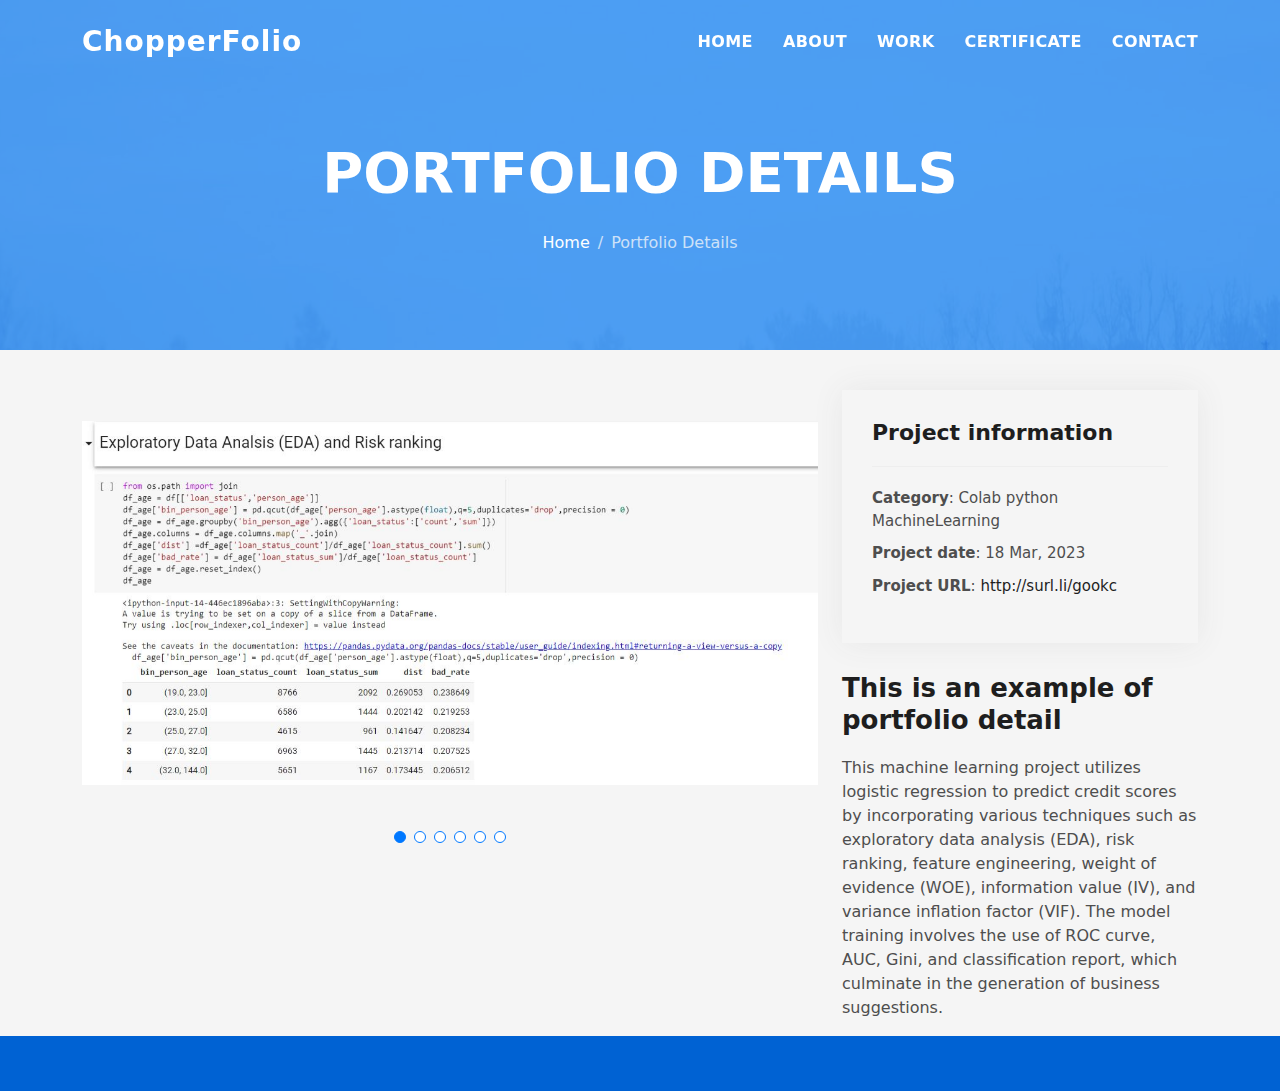
==== commit 2fb7dd67: "maim" ====
--- a/colab-python.html
+++ b/colab-python.html
@@ -146,7 +146,7 @@
                 This machine learning project utilizes logistic regression to predict credit scores by incorporating various techniques 
                 such as exploratory data analysis (EDA), risk ranking, feature engineering, weight of evidence (WOE), 
                 information value (IV), and variance inflation factor (VIF). The model training involves the use of ROC curve,
-                AUC, Gini, and classification report, which culminate in the generation of business suggestions
+                AUC, Gini, and classification report, which culminate in the generation of business suggestions.
               </p>
             </div>
           </div>
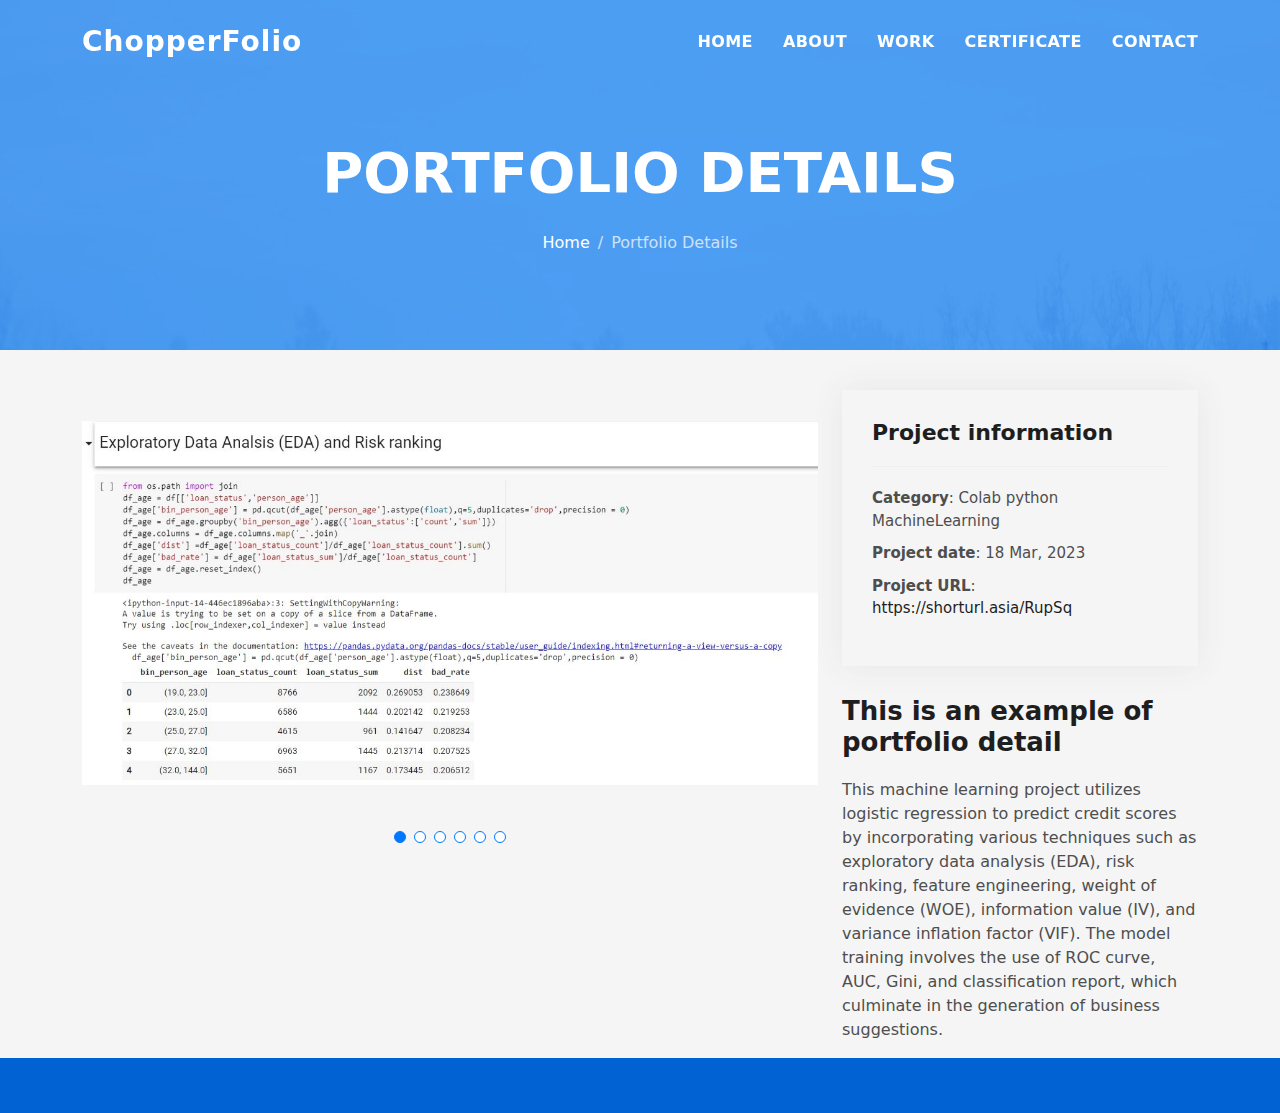
==== commit 1c3c7975: "Update colab-python.html" ====
--- a/colab-python.html
+++ b/colab-python.html
@@ -137,7 +137,7 @@
                 <li><strong>Category</strong>: Colab python MachineLearning</li>
                 <!--li><strong>Client</strong>: ASU Company</li-->
                 <li><strong>Project date</strong>: 18 Mar, 2023</li>
-                <li><strong>Project URL</strong>: <a href="http://surl.li/gookc">http://surl.li/gookc</a></li>
+                <li><strong>Project URL</strong>: <a href="https://shorturl.asia/RupSq">https://shorturl.asia/RupSq</a></li>
               </ul>
             </div>
             <div class="portfolio-description">
